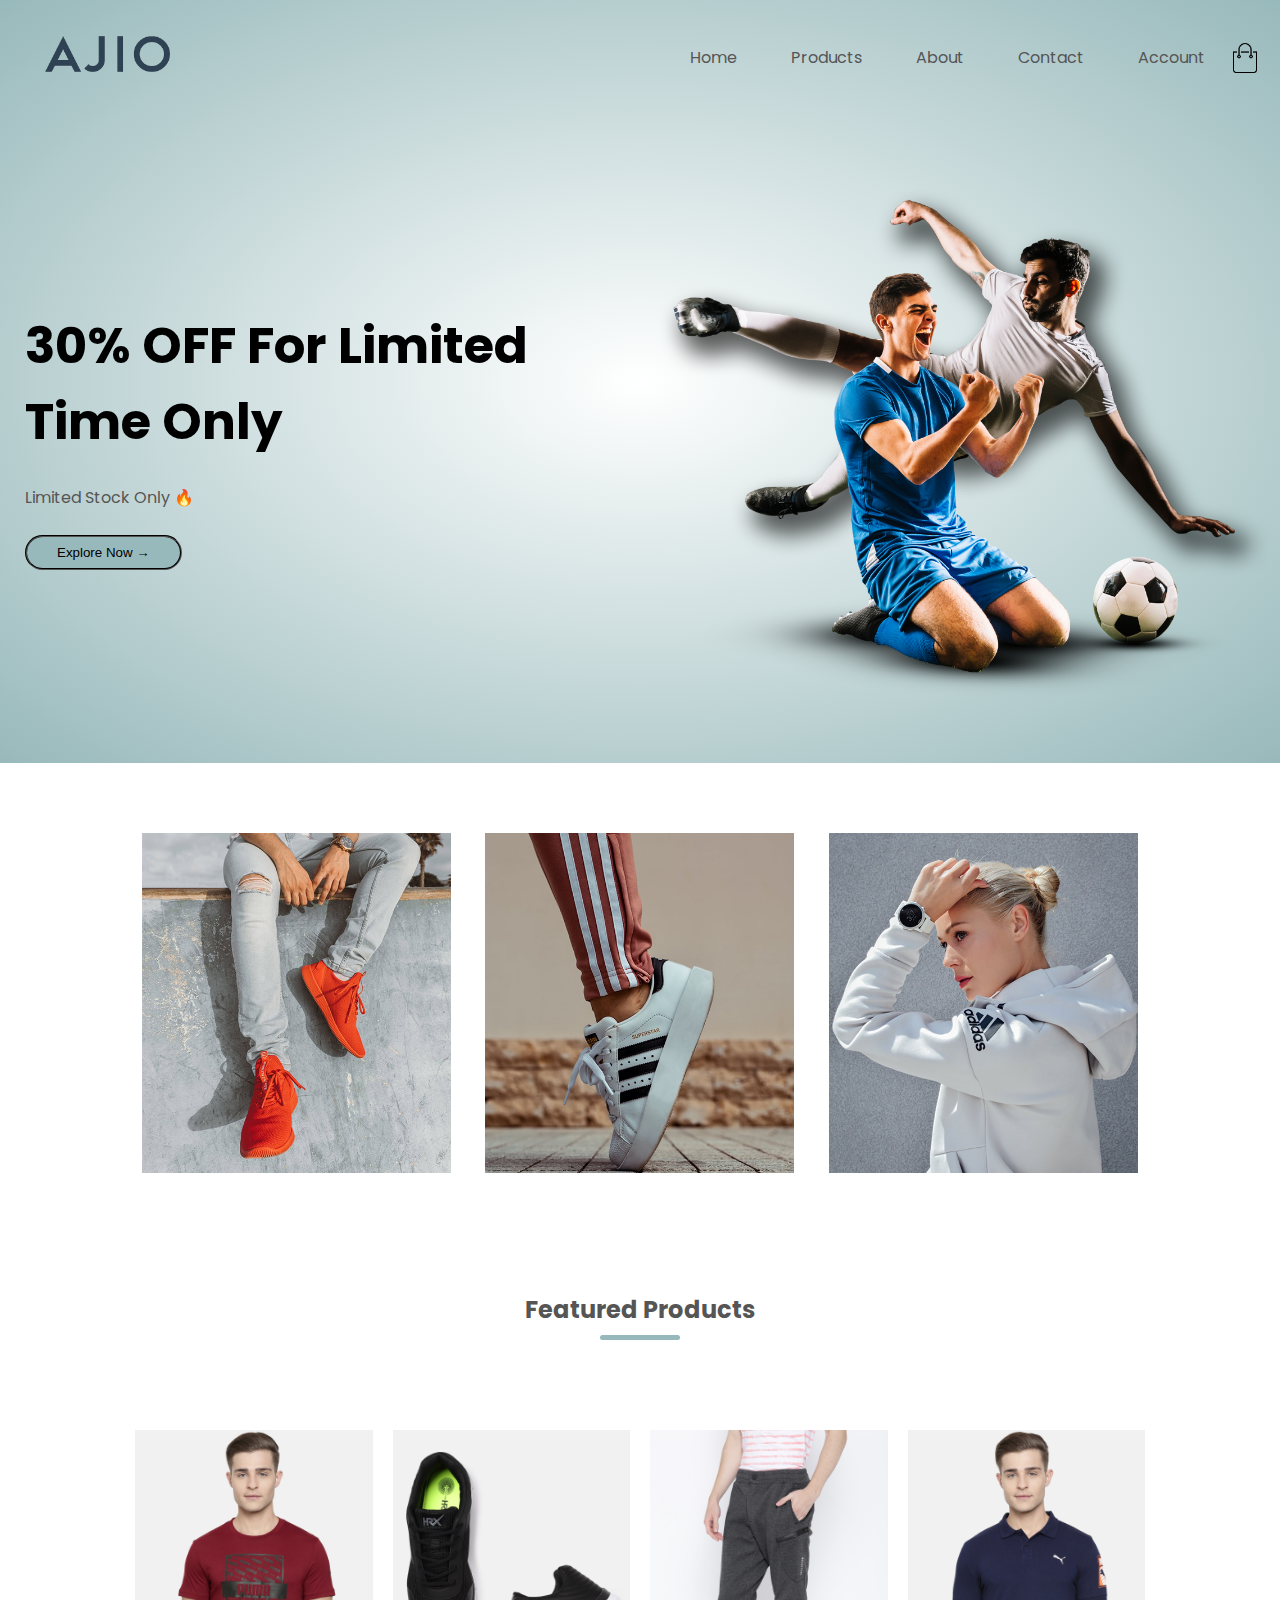
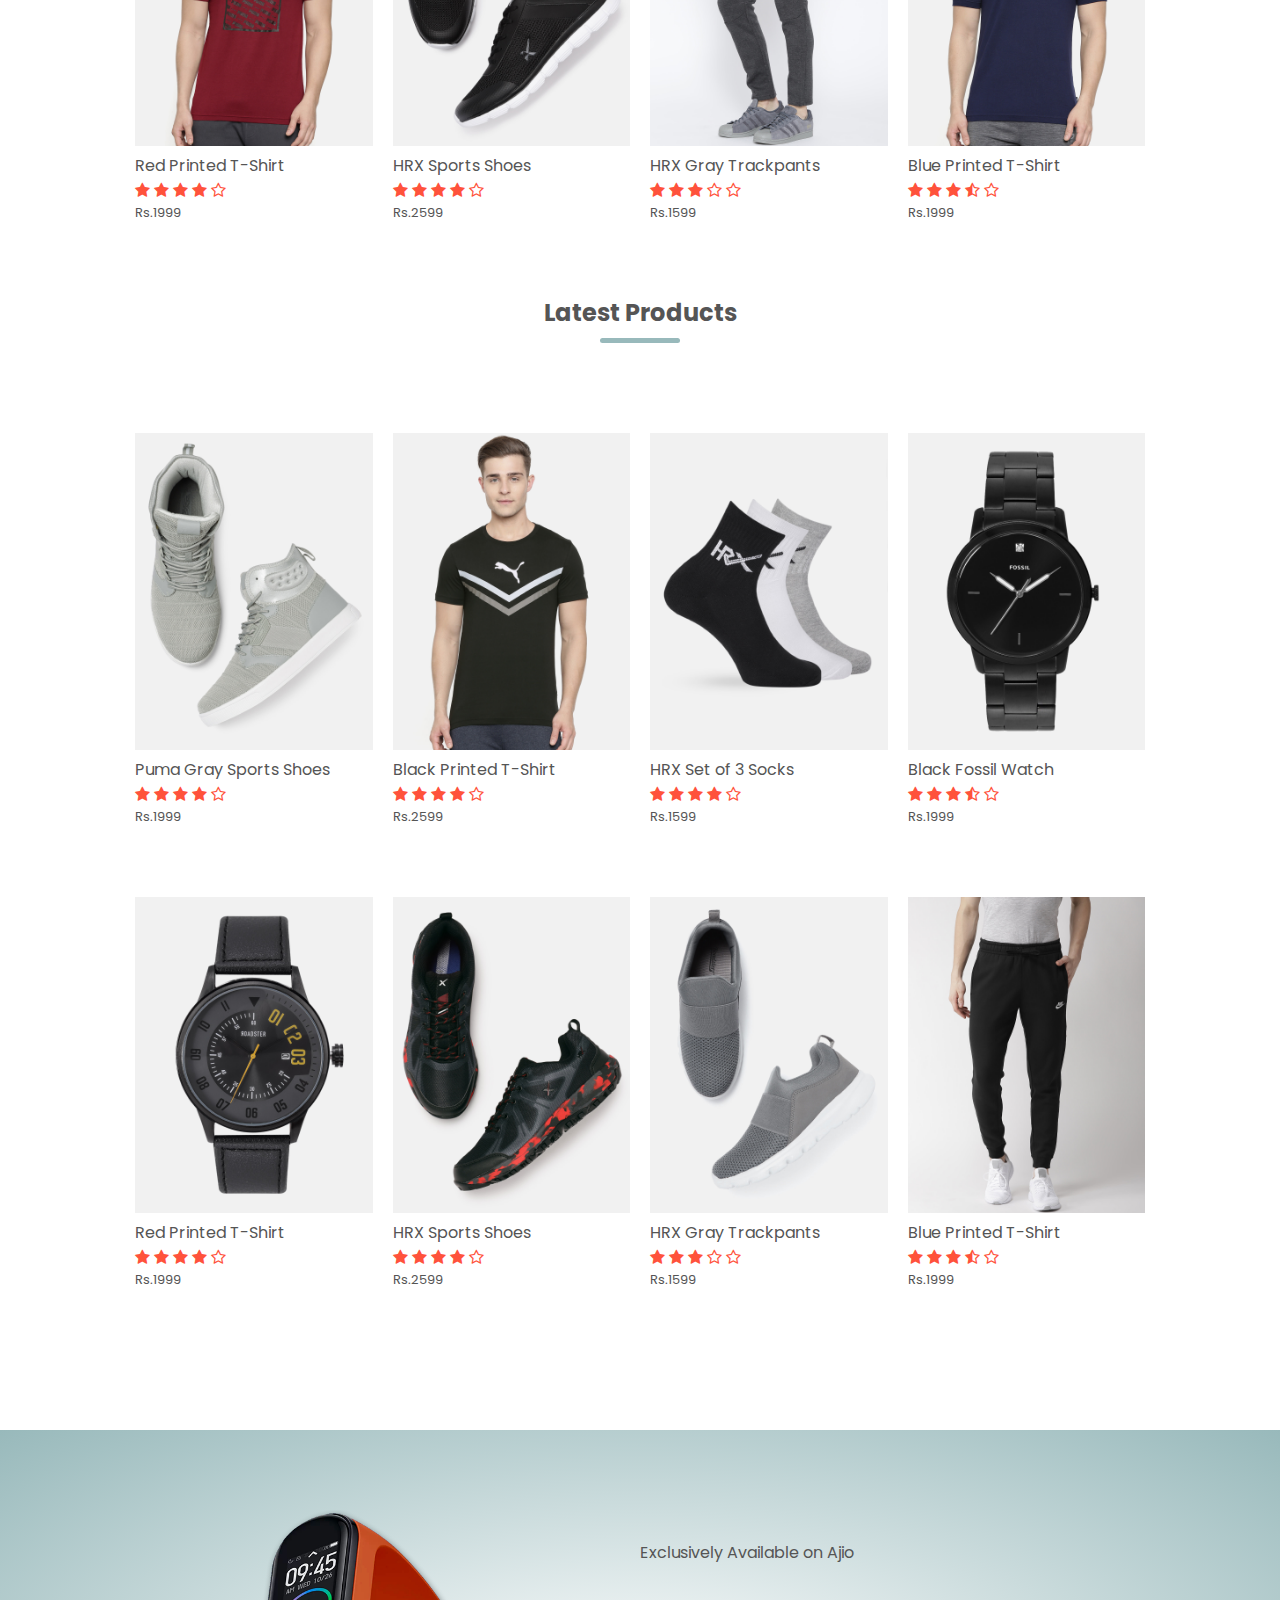
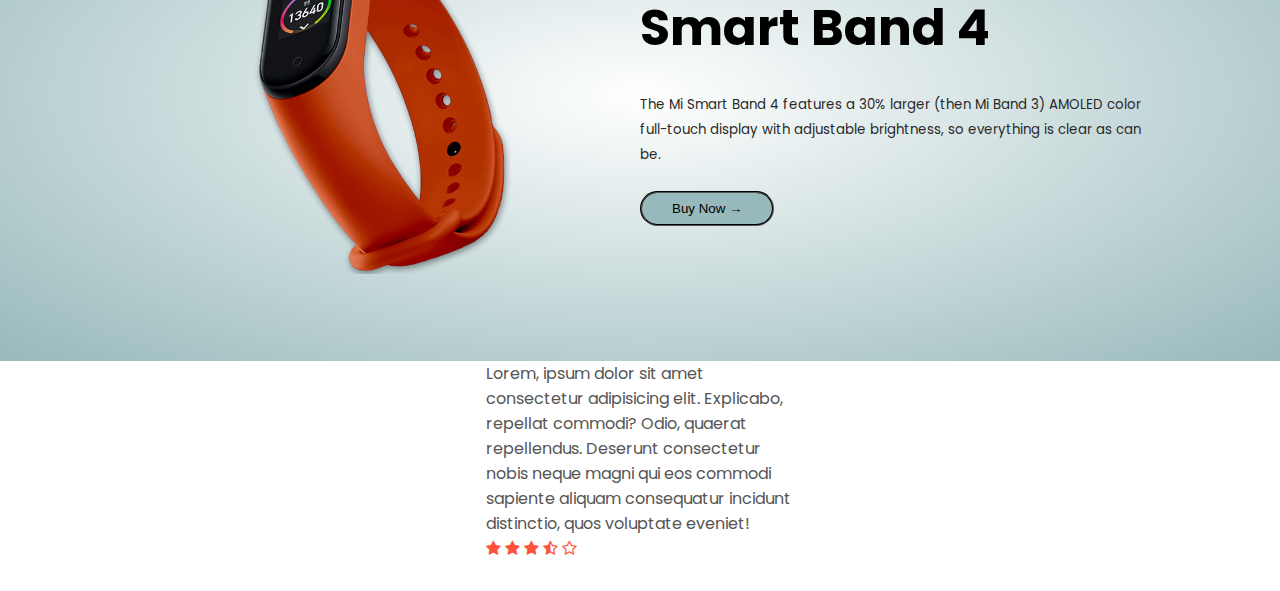
==== index.html @ 2d66c410 "Pusing code for Landing page" ====
<!DOCTYPE html>
<html lang="en">

<head>
    <meta charset="UTF-8">
    <meta http-equiv="X-UA-Compatible" content="IE=edge">
    <meta name="viewport" content="width=device-width, initial-scale=1.0">
    <title>Ajio</title>
    <link rel="stylesheet" href="style/style.css">
    <link rel="preconnect" href="https://fonts.googleapis.com">
    <link rel="preconnect" href="https://fonts.gstatic.com" crossorigin>
    <link href="https://fonts.googleapis.com/css2?family=Poppins:wght@100;200;300;400;600;700&display=swap"
        rel="stylesheet">

    <link
        href="https://maxcdn.bootstrapcdn.com/font-awesome/4.2.0/css/font-awesome.min.css"
        rel="stylesheet"
      />
</head>

<body>
    <header class="header">


        <div class="container">
            <div class="navbar">
                <div class="logo">
                    <img src="images/ajio-logo.png" width="125px">
                </div>

                <nav>
                    <ul>
                        <li><a href="">Home</a></li>
                        <li><a href="">Products</a></li>
                        <li><a href="">About</a></li>
                        <li><a href="">Contact</a></li>
                        <li><a href="">Account</a></li>

                    </ul>

                    <!-- /*after writing this style .navbar in css */ -->
                </nav>
                <!-- adding cart icon -->
                <img src="/images/cart.png" width="30px" height="30px">
            </div>

            <div class="row">
                <div class="col-2">
                    <h1>30% OFF For Limited <br> Time Only</h1>
                    <p>Limited Stock Only &#128293;</p>
                    <button class="btn">Explore Now &#8594</button>
                </div>
                <div class="col-2">
                    <img src="/images/image1.png">
                </div>
            </div>
        </div>
    </header>
        <!-- ----------FEATURED CATAGOIRES------- -->
        <section class="catagoires">
            <div class="small-container">
            <div class="row">
                <div class="col-3">
                    <img src="/images/category-1.jpg" alt="">
                </div>
                <div class="col-3">
                    <img src="/images/category-2.jpg" alt="">
                </div>
                <div class="col-3">
                    <img src="/images/category-3.jpg" alt="">
                </div>
            </div>
        </div>
        </section>

         <!-- ----------FEATURED Products------- -->
    <section class="small-container">
        <h2 class="title">Featured Products</h2>
        <div class="row">
            <div class="col-4">
                <img src="/images/product-1.jpg">
                <h4>Red Printed T-Shirt</h4>
                <div class="rating">
                    <i class="fa fa-star"></i>
                    <i class="fa fa-star"></i>
                    <i class="fa fa-star"></i>
                    <i class="fa fa-star"></i>
                    <i class="fa fa-star-o"></i>
                </div>
                <p>Rs.1999</p>
            </div>
            <div class="col-4">
                <img src="/images/product-2.jpg">
                <h4>HRX Sports Shoes</h4>
                <div class="rating">
                    <i class="fa fa-star"></i>
                    <i class="fa fa-star"></i>
                    <i class="fa fa-star"></i>
                    <i class="fa fa-star"></i>
                    <i class="fa fa-star-o"></i>
                </div>
                <p>Rs.2599</p>
            </div>
            <div class="col-4">
                <img src="/images/product-3.jpg">
                <h4>HRX Gray Trackpants</h4>
                <div class="rating">
                    <i class="fa fa-star"></i>
                    <i class="fa fa-star"></i>
                    <i class="fa fa-star"></i>
                    <i class="fa fa-star-o"></i>
                    <i class="fa fa-star-o"></i>
                </div>
                <p>Rs.1599</p>
            </div>
            <div class="col-4">
                <img src="/images/product-4.jpg">
                <h4>Blue Printed T-Shirt</h4>
                <div class="rating">
                    <i class="fa fa-star"></i>
                    <i class="fa fa-star"></i>
                    <i class="fa fa-star"></i>
                    <i class="fa fa-star-half-o"></i>
                    <i class="fa fa-star-o"></i>
                </div>
                <p>Rs.1999</p>
            </div>
        </div>

        <h2 class="title">Latest Products</h2> 
        <div class="row">
            <div class="col-4">
                <img src="/images/product-5.jpg">
                <h4>Puma Gray Sports Shoes</h4>
                <div class="rating">
                    <i class="fa fa-star"></i>
                    <i class="fa fa-star"></i>
                    <i class="fa fa-star"></i>
                    <i class="fa fa-star"></i>
                    <i class="fa fa-star-o"></i>
                </div>
                <p>Rs.1999</p>
            </div>
            <div class="col-4">
                <img src="/images/product-6.jpg">
                <h4>Black Printed T-Shirt</h4>
                <div class="rating">
                    <i class="fa fa-star"></i>
                    <i class="fa fa-star"></i>
                    <i class="fa fa-star"></i>
                    <i class="fa fa-star"></i>
                    <i class="fa fa-star-o"></i>
                </div>
                <p>Rs.2599</p>
            </div>
            <div class="col-4">
                <img src="/images/product-7.jpg">
                <h4>HRX Set of 3 Socks</h4>
                <div class="rating">
                    <i class="fa fa-star"></i>
                    <i class="fa fa-star"></i>
                    <i class="fa fa-star"></i>
                    <i class="fa fa-star"></i>
                    <i class="fa fa-star-o"></i>
                </div>
                <p>Rs.1599</p>
            </div>
            <div class="col-4">
                <img src="/images/product-8.jpg">
                <h4>Black Fossil Watch</h4>
                <div class="rating">
                    <i class="fa fa-star"></i>
                    <i class="fa fa-star"></i>
                    <i class="fa fa-star"></i>
                    <i class="fa fa-star-half-o"></i>
                    <i class="fa fa-star-o"></i>
                </div>
                <p>Rs.1999</p>
            </div>
        </div>

        <div class="row">
            <div class="col-4">
                <img src="/images/product-9.jpg">
                <h4>Red Printed T-Shirt</h4>
                <div class="rating">
                    <i class="fa fa-star"></i>
                    <i class="fa fa-star"></i>
                    <i class="fa fa-star"></i>
                    <i class="fa fa-star"></i>
                    <i class="fa fa-star-o"></i>
                </div>
                <p>Rs.1999</p>
            </div>
            <div class="col-4">
                <img src="/images/product-10.jpg">
                <h4>HRX Sports Shoes</h4>
                <div class="rating">
                    <i class="fa fa-star"></i>
                    <i class="fa fa-star"></i>
                    <i class="fa fa-star"></i>
                    <i class="fa fa-star"></i>
                    <i class="fa fa-star-o"></i>
                </div>
                <p>Rs.2599</p>
            </div>
            <div class="col-4">
                <img src="/images/product-11.jpg">
                <h4>HRX Gray Trackpants</h4>
                <div class="rating">
                    <i class="fa fa-star"></i>
                    <i class="fa fa-star"></i>
                    <i class="fa fa-star"></i>
                    <i class="fa fa-star-o"></i>
                    <i class="fa fa-star-o"></i>
                </div>
                <p>Rs.1599</p>
            </div>
            <div class="col-4">
                <img src="/images/product-12.jpg">
                <h4>Blue Printed T-Shirt</h4>
                <div class="rating">
                    <i class="fa fa-star"></i>
                    <i class="fa fa-star"></i>
                    <i class="fa fa-star"></i>
                    <i class="fa fa-star-half-o"></i>
                    <i class="fa fa-star-o"></i>
                </div>
                <p>Rs.1999</p>
            </div>
        </div>
    </section>

    <!-- ----------OFFER------ -->
    <section class="offer">
        <div class="small-container">
            <div class="row">
                <div class="col-2">
                    <img src="/images/exclusive.png" class="offer-img">
                </div>
                <div class="col-2">
                    <p>Exclusively Available on Ajio</p>
                    <h1 class="nowrap">Smart Band 4</h1>
                    <small>The Mi Smart Band 4 features a 30% larger (then Mi Band 3) AMOLED color full-touch display with adjustable brightness, so everything is clear as can be.</small> <br>
                    <button class="btn">Buy Now &#8594 </button>
                </div>
            </div>
        </div>
    </section>


    <!-- ------Testimonial------ -->
    <section class="testimonial">
        <div class="small-container">
            <div class="row">
                <div class="col-3">
                    <p>Lorem, ipsum dolor sit amet consectetur adipisicing elit. Explicabo, repellat commodi? Odio, quaerat repellendus. Deserunt consectetur nobis neque magni qui eos commodi sapiente aliquam consequatur incidunt distinctio, quos voluptate eveniet!</p>
                    <div class="rating">
                        <i class="fa fa-star"></i>
                        <i class="fa fa-star"></i>
                        <i class="fa fa-star"></i>
                        <i class="fa fa-star-half-o"></i>
                        <i class="fa fa-star-o"></i>
                    </div>
                </div>
            </div>
        </div>
    </section>
    
</body>

</html>
---- style/style.css ----
* {
   margin: 0; 
   padding: 0;
   box-sizing: border-box;
}
body {
    font-family: 'Poppins', sans-serif;
}
:root {
    --FONT-SIZE : 50px;
    --MARGIN : 25px;
    --AJIO-BG-COLOR : #98b9bb;
}

.navbar {
    display: flex;
    align-items: center;
    padding: 20px;
}
.nowrap {
    white-space: nowrap;
}

nav {
    flex: 1;
    text-align: right;
}

nav ul {
    display: inline-block;
    list-style: none;
}

nav ul li { /* to make nav-list horizontal */
    display: inline-block;
    margin: var(--MARGIN);
}

a {
   text-decoration: none; 
   color: #555;
}

p {
    color: #555;
}


.container {   
    max-width: 1300px;
    margin: auto;
    padding-left: 25px;
}
/* adds equal space to logo and nav bar from left and right side of the page */


.row {
    display: flex;
    align-items: center;
    flex-wrap: wrap;
    justify-content: space-around;
}

.col-2 {
    flex-basis: 50%;
    min-width: 300px;
}

.col-2 img {
    max-width: 100%;
    padding: 50px 0;
}

.col-2 h1 {
    font-size: var(--FONT-SIZE);
    margin: var(--MARGIN) 0;
}

.btn {
    display: inline-block;
    background: var(--AJIO-BG-COLOR);
    color: black;
    padding: 8px 30px;
    margin: var(--MARGIN) 0;
    border-radius: 30px;
    border-style: groove;
    transition: 1s;
}

.btn:hover {
    background: black;
    color: white;
}

.header {
    background: radial-gradient(white, var(--AJIO-BG-COLOR)) ;
}

/* .header .row {
    margin-top: 70px;
} */


/* ------CATAGORIES------ */


.catagoires{
    margin: 70px 0;
}

.col-3 {
    flex-basis: 30%;
    min-width: 250px;
    margin-bottom: 30px;

}

.col-3 img {
    width: 100%;
}

.small-container {
    max-width: 1080px;
    margin: auto;
    padding: 0 25px;
}

.col-4 {
    flex-basis: 25%;
    padding: 10px;
    min-width: 200px;
    margin-bottom: 50px;
    transition: transform 0.5s;

}
.col-4 img {
    width: 100%;
}

.title {
    text-align: center;
    margin: 0 auto 80px;
    position: relative;
    line-height: 60px;
    color: #555;

}
.title::after {
    content: '';
    background:var(--AJIO-BG-COLOR);
    width: 80px;
    height: 5px;
    border-radius: 5px;
    position: absolute;

    /* to keep it center from x-axis */
    bottom: 0;
    left: 50%;
    transform: translateX(-50%);
}

h4 {
    color: #555;
    font-weight: normal;
}

.col-4 p {
    font-size: small;
}

.rating .fa {
    color: #ff523b;

}

.col-4:hover {
    transform: translateY(-5px);
}


/* ---------offer-- */

.offer {
    background: radial-gradient(white, var(--AJIO-BG-COLOR)) ;
    margin-top: 80px;
    padding: 30px 0;

}

.col-2 .offer-img {
    padding: 50px;
}
small {
    color: rgb(40, 40, 40);
}


/* continue from 50:00 -- testimonial */
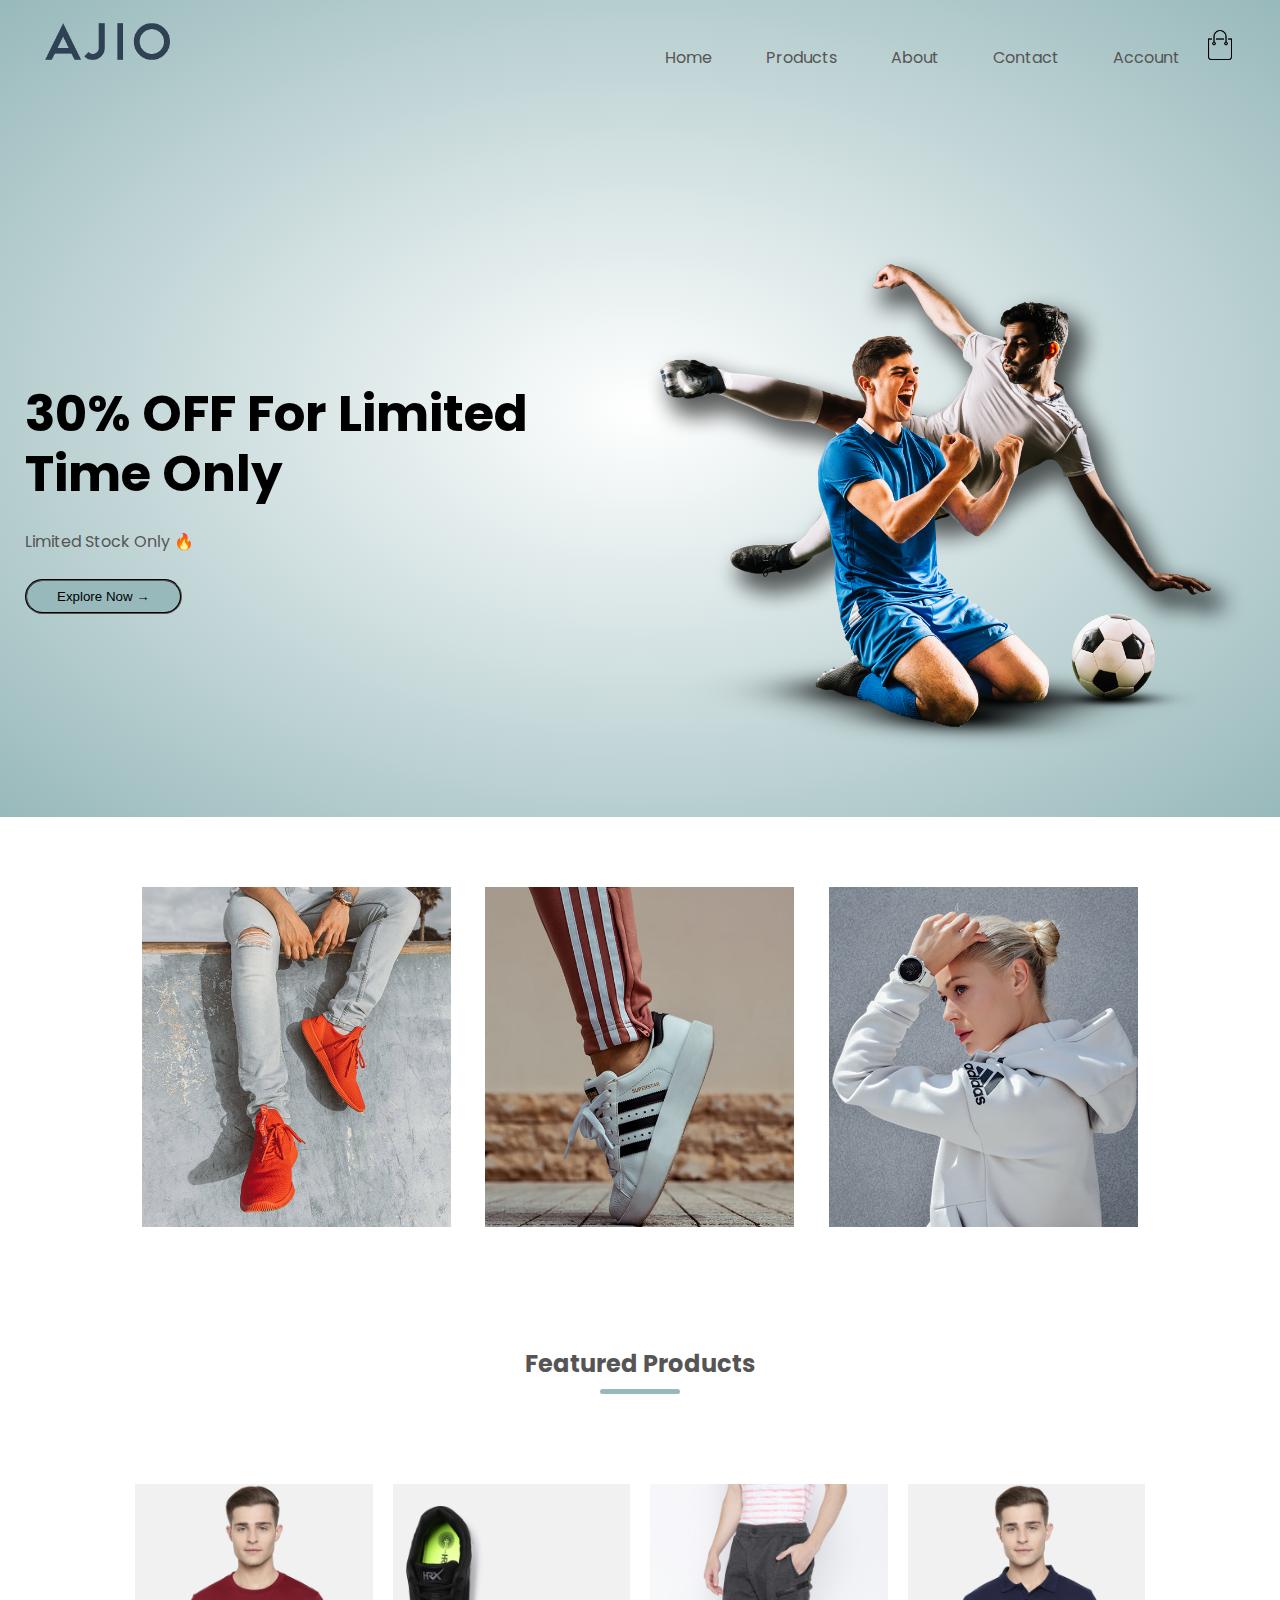
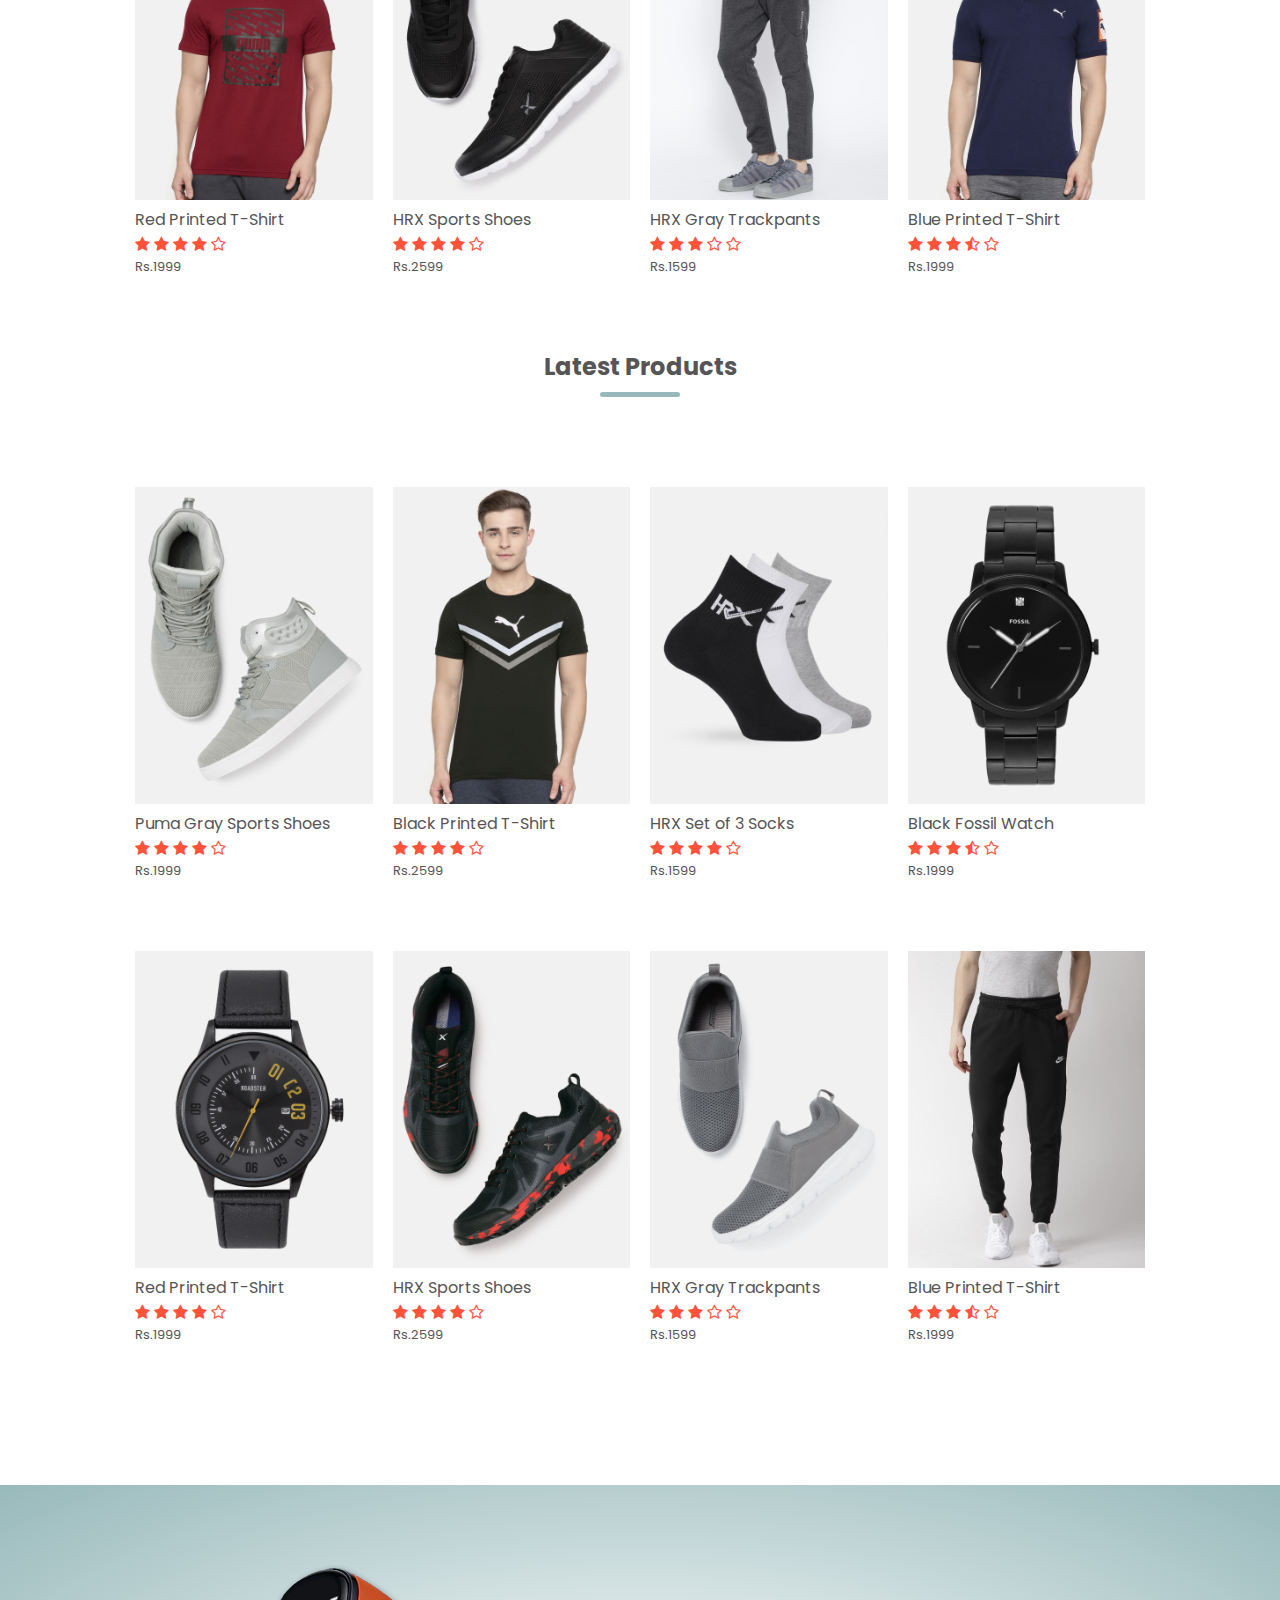
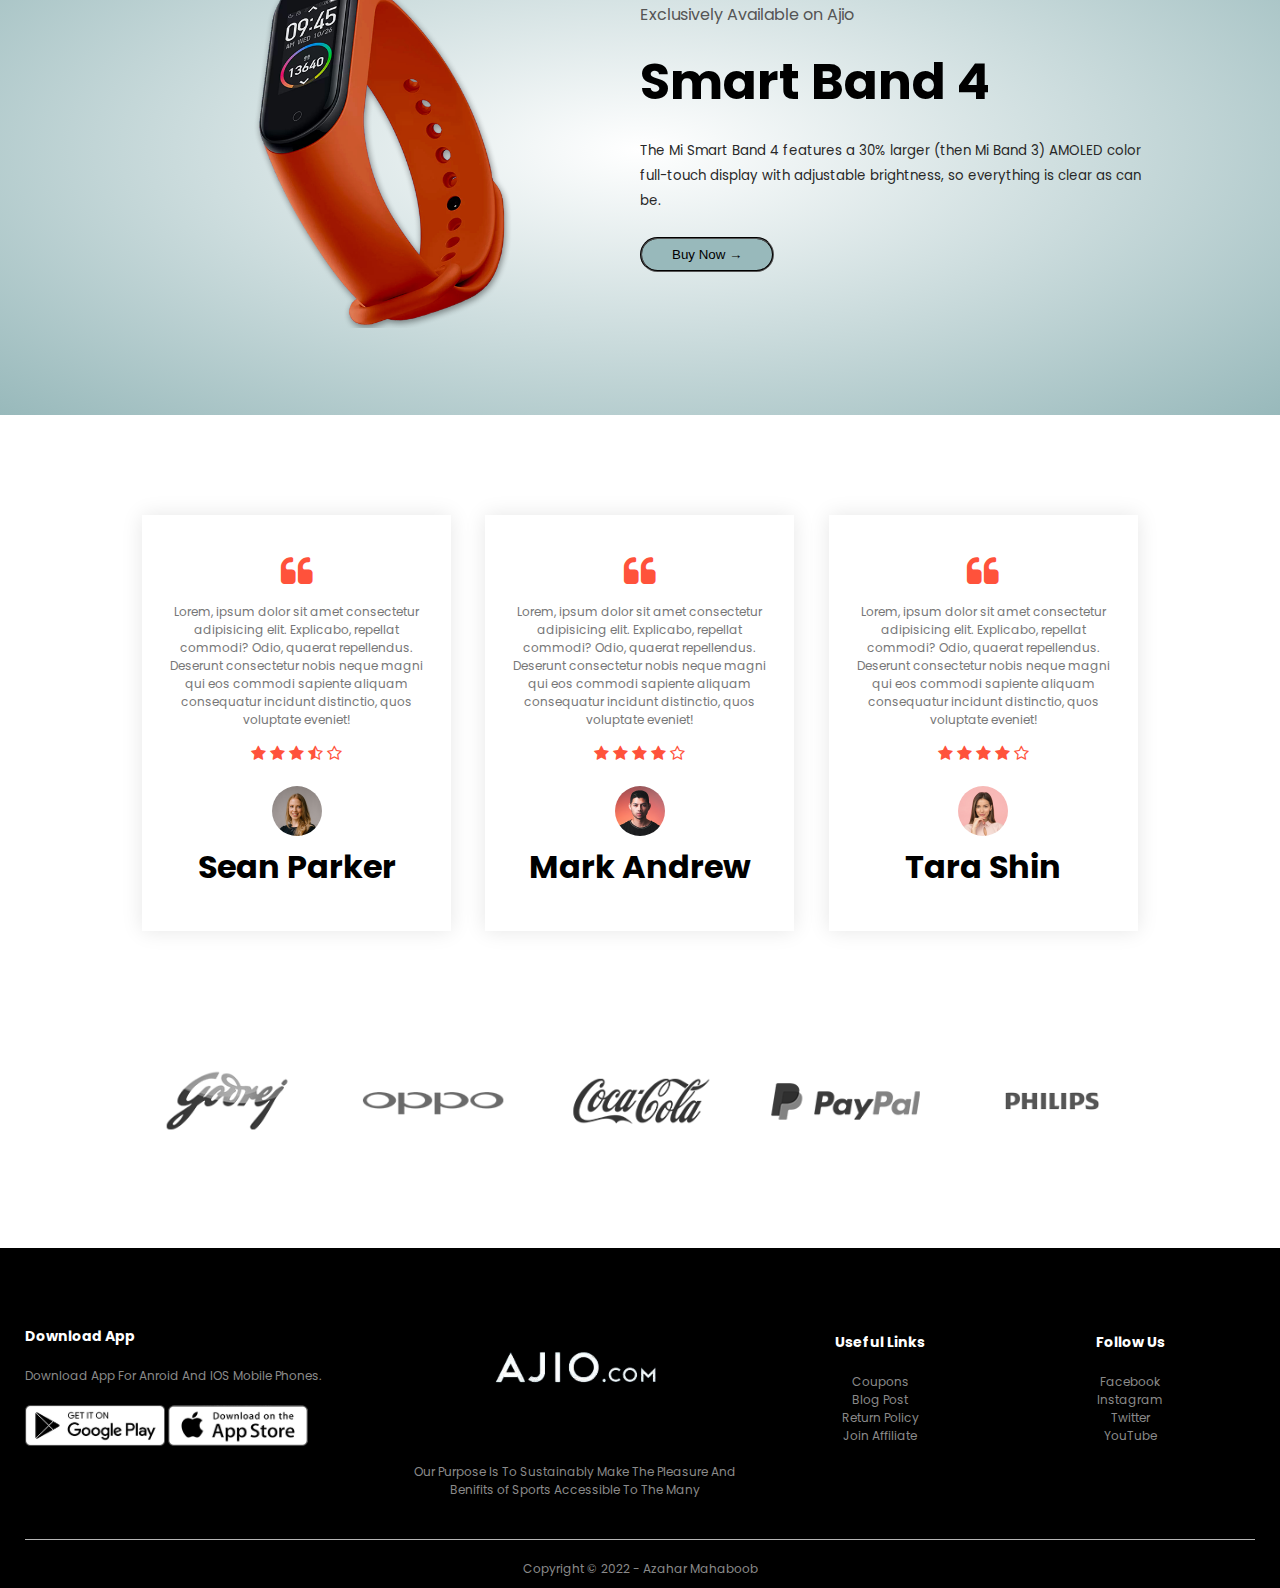
==== commit 215b2783: "finished landing page" ====
--- a/index.html
+++ b/index.html
@@ -29,7 +29,7 @@
                 </div>
 
                 <nav>
-                    <ul>
+                    <ul id="MenuItems">
                         <li><a href="">Home</a></li>
                         <li><a href="">Products</a></li>
                         <li><a href="">About</a></li>
@@ -42,6 +42,7 @@
                 </nav>
                 <!-- adding cart icon -->
                 <img src="/images/cart.png" width="30px" height="30px">
+                <img src="/images/menu.png" class="menu-icon" onclick="menutoggle()">
             </div>
 
             <div class="row">
@@ -254,6 +255,7 @@
         <div class="small-container">
             <div class="row">
                 <div class="col-3">
+                    <i class="fa fa-quote-left"></i>
                     <p>Lorem, ipsum dolor sit amet consectetur adipisicing elit. Explicabo, repellat commodi? Odio, quaerat repellendus. Deserunt consectetur nobis neque magni qui eos commodi sapiente aliquam consequatur incidunt distinctio, quos voluptate eveniet!</p>
                     <div class="rating">
                         <i class="fa fa-star"></i>
@@ -262,11 +264,120 @@
                         <i class="fa fa-star-half-o"></i>
                         <i class="fa fa-star-o"></i>
                     </div>
+                    <img src="images/user-1.png">
+                    <h1>Sean Parker</h1>
+                </div>
+                <div class="col-3">
+                    <i class="fa fa-quote-left"></i>
+                    <p>Lorem, ipsum dolor sit amet consectetur adipisicing elit. Explicabo, repellat commodi? Odio, quaerat repellendus. Deserunt consectetur nobis neque magni qui eos commodi sapiente aliquam consequatur incidunt distinctio, quos voluptate eveniet!</p>
+                    <div class="rating">
+                        <i class="fa fa-star"></i>
+                        <i class="fa fa-star"></i>
+                        <i class="fa fa-star"></i>
+                        <i class="fa fa-star"></i>
+                        <i class="fa fa-star-o"></i>
+                    </div>
+                    <img src="images/user-2.png">
+                    <h1>Mark Andrew</h1>
+                </div>
+                <div class="col-3">
+                    <i class="fa fa-quote-left"></i>
+                    <p>Lorem, ipsum dolor sit amet consectetur adipisicing elit. Explicabo, repellat commodi? Odio, quaerat repellendus. Deserunt consectetur nobis neque magni qui eos commodi sapiente aliquam consequatur incidunt distinctio, quos voluptate eveniet!</p>
+                    <div class="rating">
+                        <i class="fa fa-star"></i>
+                        <i class="fa fa-star"></i>
+                        <i class="fa fa-star"></i>
+                        <i class="fa fa-star"></i>
+                        <i class="fa fa-star-o"></i>
+                    </div>
+                    <img src="images/user-3.png">
+                    <h1>Tara Shin</h1>
                 </div>
             </div>
         </div>
     </section>
     
+    <!-- --------Brands---------- -->
+    <section class="brands">
+        <div class="small-container">
+            <div class="row">
+                <div class="col-5">
+                    <img src="images/logo-godrej.png">
+                </div>
+                <div class="col-5">
+                    <img src="images/logo-oppo.png">
+                </div>
+                <div class="col-5">
+                    <img src="images/logo-coca-cola.png">
+                </div>
+                <div class="col-5">
+                    <img src="images/logo-paypal.png">
+                </div>
+                <div class="col-5">
+                    <img src="images/logo-philips.png">
+                </div>
+            </div>
+        </div>
+    </section>
+
+    <!-- -----FOOTER------- -->
+
+    <footer>
+        <div class="container">
+            <div class="row">
+                <div class="footer-col-1">
+                    <h3>Download App</h3>
+                    <p>Download App For Anroid And IOS Mobile Phones.</p>
+                    <div class="app-logo">
+                        <img src="images/play-store.png">
+                        <img src="images/app-store.png">
+                    </div>
+                </div>
+                <div class="footer-col-2">
+                    <img src="images/ajjio-white.png" alt="">
+                    <p>Our Purpose Is To Sustainably Make The Pleasure And Benifits of Sports Accessible To The Many</p>
+                </div>
+                <div class="footer-col-3">
+                    <h3>Useful Links</h3>
+                    <ul>
+                        <li>Coupons</li>
+                        <li>Blog Post</li>
+                        <li>Return Policy</li>
+                        <li>Join Affiliate</li>
+                    </ul>
+                </div>
+                <div class="footer-col-4">
+                    <h3>Follow Us</h3>
+                    <ul>
+                        <li>Facebook</li>
+                        <li>Instagram</li>
+                        <li>Twitter</li>
+                        <li>YouTube</li>
+                    </ul>
+                </div>
+            </div>
+            <hr>
+            <p class="copyright">Copyright &copy; 2022 - Azahar Mahaboob</p>
+        </div>
+    </footer>
+
+    <!-- --------IS for Toggle Menu----- -->
+    <script>
+        var MenuItems = document.getElementById("MenuItems");
+        
+        MenuItems.style.maxHeight = "0px";
+
+        function menutoggle() {
+            if( MenuItems.style.maxHeight == "0px")
+            {
+                MenuItems.style.maxHeight = "200px";
+            }
+            else {
+                MenuItems.style.maxHeight = "0px";
+            }
+        }
+    </script>
+
 </body>
 
 </html>--- a/style/style.css
+++ b/style/style.css
@@ -50,6 +50,7 @@
     max-width: 1300px;
     margin: auto;
     padding-left: 25px;
+    padding-right: 25px;
 }
 /* adds equal space to logo and nav bar from left and right side of the page */
 
@@ -73,6 +74,7 @@
 
 .col-2 h1 {
     font-size: var(--FONT-SIZE);
+    line-height: 60px;
     margin: var(--MARGIN) 0;
 }
 
@@ -94,11 +96,12 @@
 
 .header {
     background: radial-gradient(white, var(--AJIO-BG-COLOR)) ;
-}
-
-/* .header .row {
-    margin-top: 70px;
-} */
+    /* height: 100vh; */
+}
+ 
+.header .row {
+    margin-top: 90px;   /* for full screen */
+} 
 
 
 /* ------CATAGORIES------ */
@@ -195,4 +198,186 @@
 }
 
 
-/* continue from 50:00 -- testimonial */+/* continue from 50:00 -- testimonial */
+
+/* <!-- ------Testimonial------ --> */
+
+.testimonial {
+    padding-top: 100px;
+}
+
+.testimonial .col-3 {
+    text-align: center;
+    padding: 40px 20px;
+    box-shadow: 0 0 20px 0px rgba(0,0,0,0.1);
+    cursor: pointer;
+    transition: transform 0.5s;
+
+}
+
+.testimonial .col-3 img {
+    width: 50px;
+    margin-top: 20px;
+    border-radius: 50%;
+
+}
+
+.testimonial .col-3:hover {
+    transform: translateY(-10px);
+}
+
+.fa.fa-quote-left {
+    font-size: 34px;
+    color: #ff523b;
+}
+
+.col-3 p {
+    font-size: 12px;
+    margin: 12px 0;
+    color: #777;
+}
+
+.testimonial .col-3 h3 {
+    font-weight: 600;
+    color: #555;
+    font-size: 16px;
+
+}
+
+
+/* -------Brands------  */
+
+.brands {
+    margin: 100px auto;
+
+}
+
+.col-5 {
+    width: 160px;
+}
+
+.col-5 img {
+    width: 100%;
+    cursor: pointer;
+    filter: grayscale(100%);
+}
+
+.col-5 img:hover {
+    filter: grayscale(0%);
+}
+
+/* ------FOOTER-------  */
+footer {
+    background: #000;
+    color: #8a8a8a;
+    font-size: 12px;
+    padding: 30px 0 10px;
+
+}
+
+footer p {
+    color: #8a8a8a;
+}
+
+footer h3{
+    color: #fff;
+    margin-bottom: 20px;  
+}
+
+.footer-col-1, .footer-col-2, .footer-col-3, .footer-col-4 {
+    min-width: 250px;
+    margin-bottom: 20px;
+}
+
+.footer-col-1 {
+    flex-basis: 30%;
+}
+
+.footer-col-2 {
+    flex: 1;
+    text-align: center;
+}
+
+.footer-col-2 img {
+    width: 180px;
+    margin-bottom: 0px;
+
+}
+
+.footer-col-3, .footer-col-4{
+    flex-basis: 12%;
+    text-align: center;
+}
+
+ul{
+    list-style: none;
+}
+
+.app-logo {
+    margin-top: 20px; 
+}
+
+.app-logo img {
+    width: 140px;
+}
+
+footer hr {
+    border: none;
+    background: #b5b5b5;
+    height: 1px;
+    margin: 20px 0;
+}
+
+.copyright {
+    text-align: center;
+}
+
+/* ---  */
+.menu-icon {
+    width: 28px;
+    cursor: pointer;
+    margin-left: var(--MARGIN);
+    display: none;
+}
+
+/* --------MEDIA Query for menu --  */
+
+@media only screen and (max-width: 800px) {
+    nav ul {  /* menu will appear when the device screen is less than 800px */
+        position: absolute;
+        top: 70px;
+        left: 0;
+        background: #333;
+        width: 100%;
+        overflow: hidden;  /* ul will be hidden when we click it */
+        transition: max-height 0.5s;
+    }
+
+    nav ul li {
+        display: block;
+        margin-right: 50px;
+        margin-top: 10px;
+        margin-bottom: 10px;
+    }
+
+    nav ul li  a {
+        color: white;
+
+    }
+
+    .menu-icon {
+        display: block;
+    }
+}
+
+/* --------MEDIA Query for lss than 600screen size --- */
+
+@media only screen and (max-width: 600px) {
+    .row {
+        text-align: center;
+    }
+
+    .col-2, .col-3, .col-4{
+        flex-basis: 100%;
+    }
+}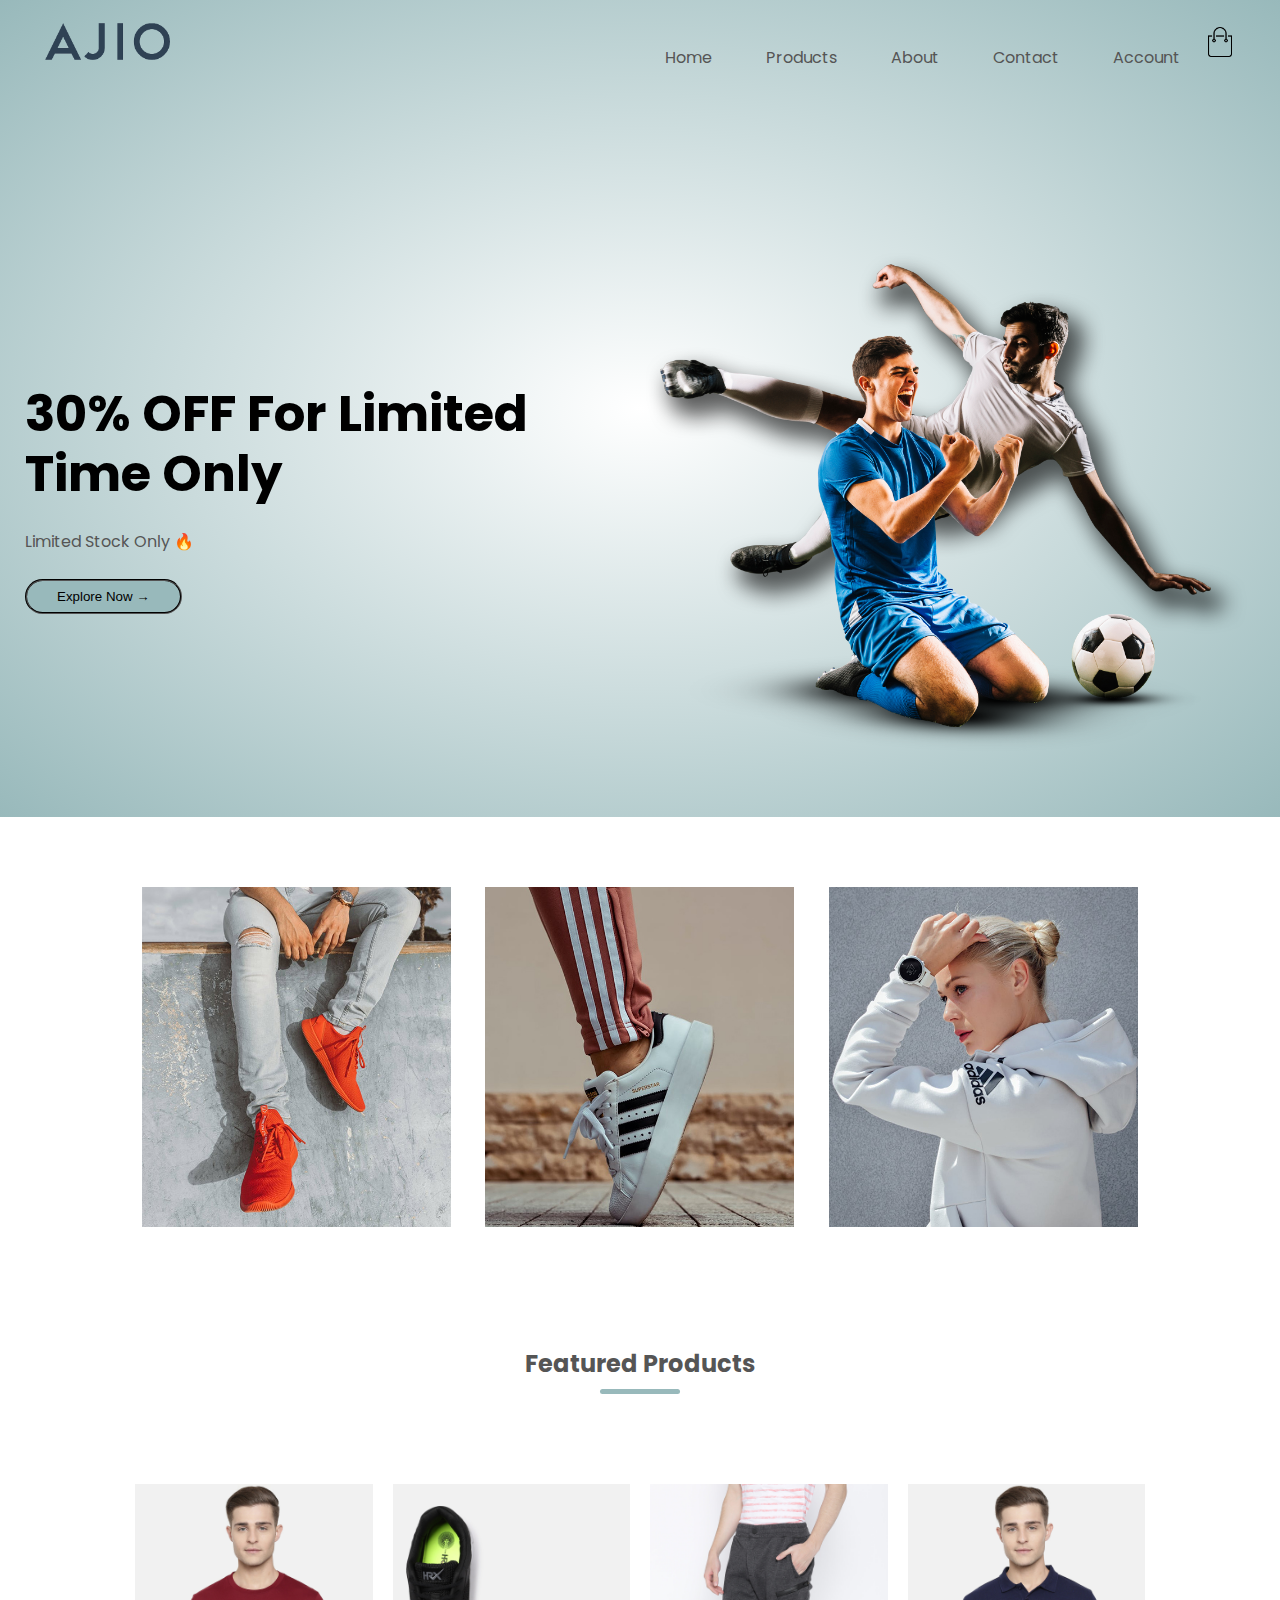
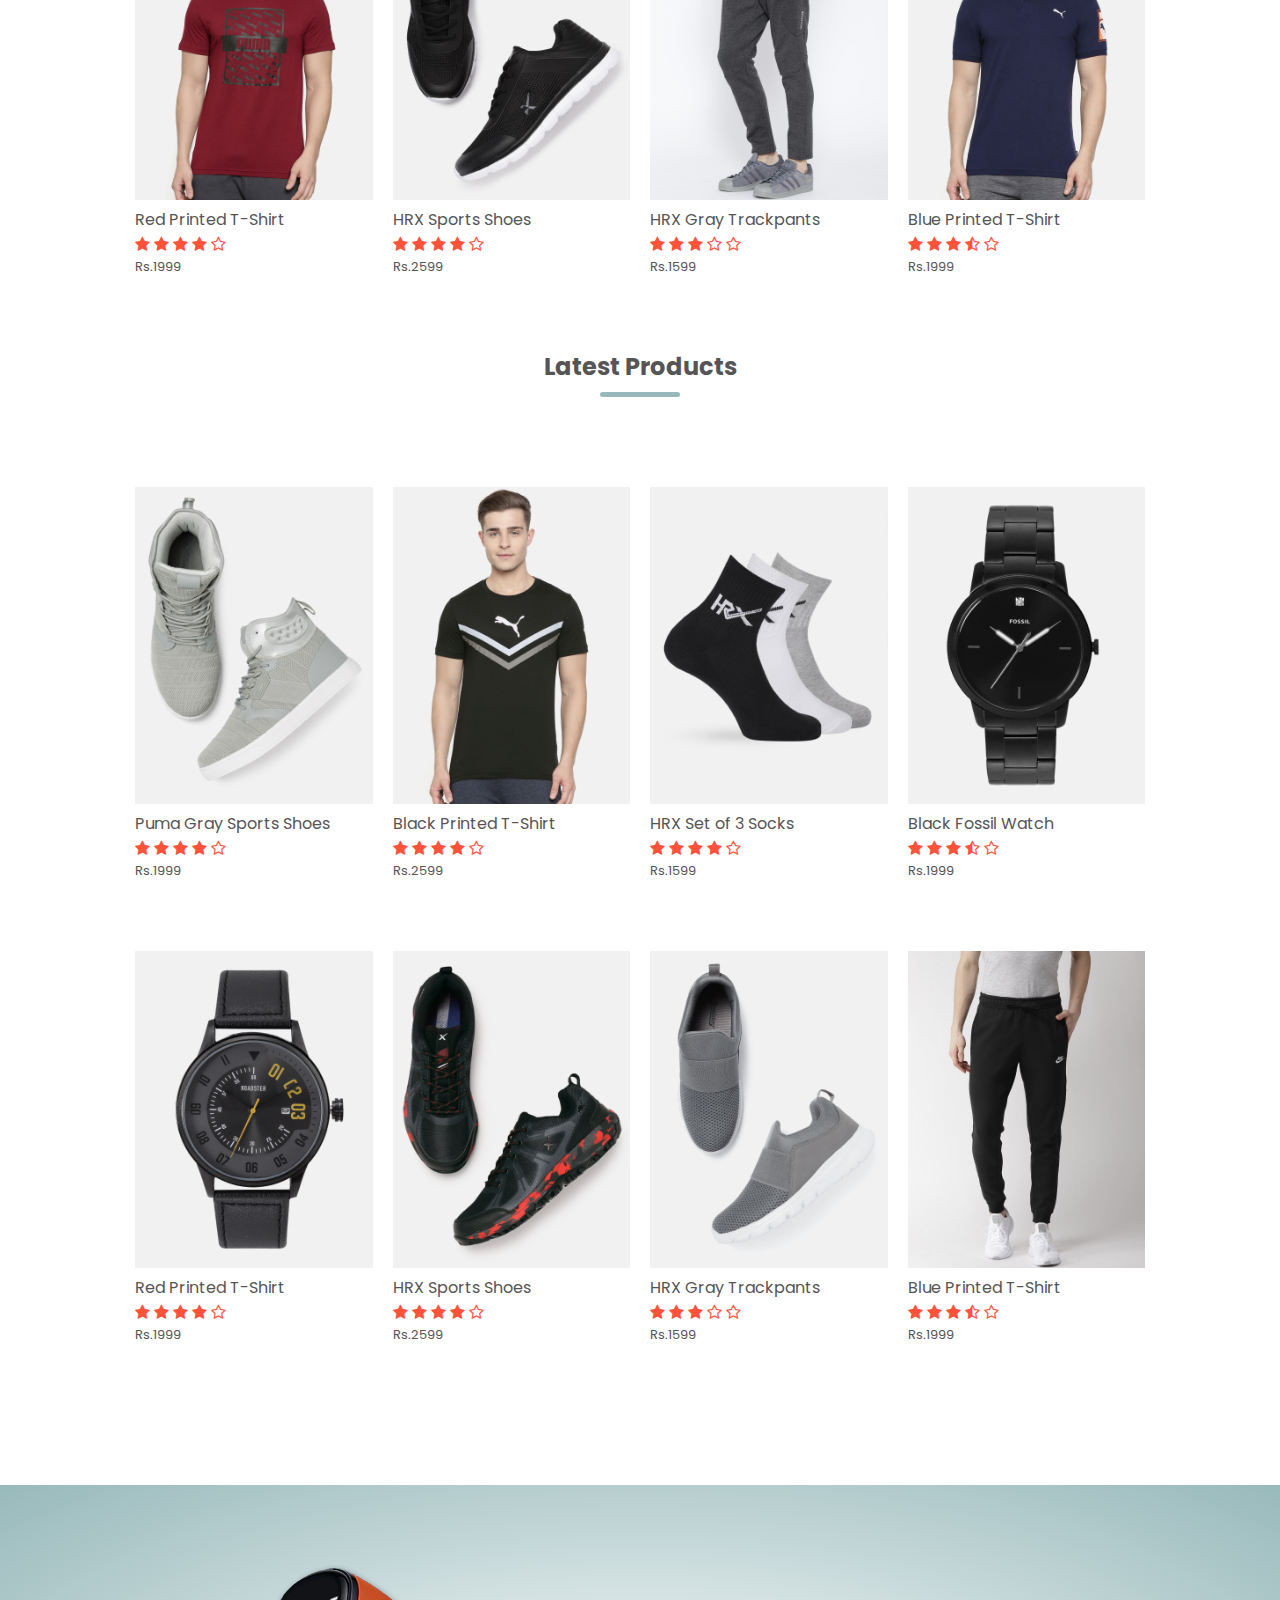
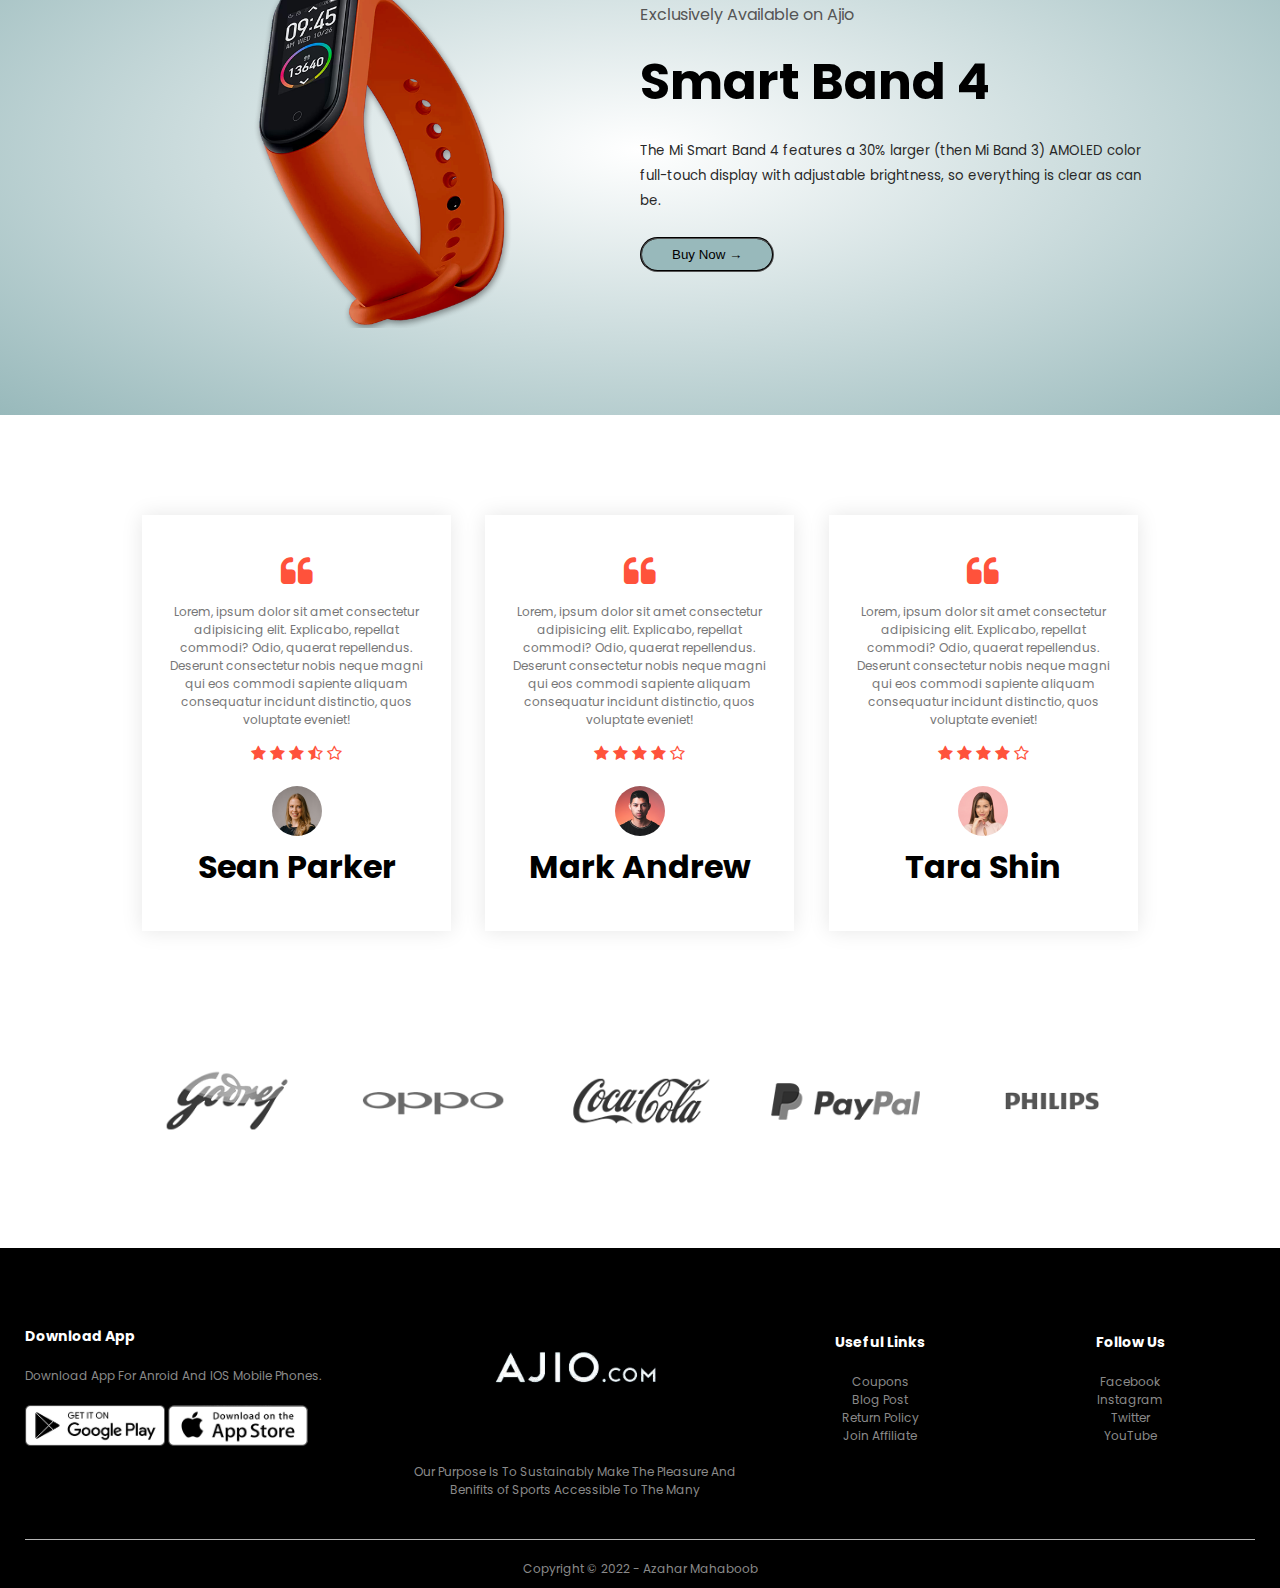
==== commit d98224e2: "finshed but not perfect" ====
--- a/index.html
+++ b/index.html
@@ -25,23 +25,23 @@
         <div class="container">
             <div class="navbar">
                 <div class="logo">
-                    <img src="images/ajio-logo.png" width="125px">
+                    <a href="index.html"><img src="images/ajio-logo.png" width="125px"></a>
                 </div>
 
                 <nav>
                     <ul id="MenuItems">
-                        <li><a href="">Home</a></li>
-                        <li><a href="">Products</a></li>
+                        <li><a href="index.html">Home</a></li>
+                        <li><a href="products.html">Products</a></li>
                         <li><a href="">About</a></li>
                         <li><a href="">Contact</a></li>
-                        <li><a href="">Account</a></li>
+                        <li><a href="account.html">Account</a></li>
 
                     </ul>
 
                     <!-- /*after writing this style .navbar in css */ -->
                 </nav>
                 <!-- adding cart icon -->
-                <img src="/images/cart.png" width="30px" height="30px">
+                <a href="cart.html"><img src="/images/cart.png" width="30px" height="30px"></a>
                 <img src="/images/menu.png" class="menu-icon" onclick="menutoggle()">
             </div>
 
@@ -79,8 +79,8 @@
         <h2 class="title">Featured Products</h2>
         <div class="row">
             <div class="col-4">
-                <img src="/images/product-1.jpg">
-                <h4>Red Printed T-Shirt</h4>
+                <a href="product-details.html"> <img src="/images/product-1.jpg"></a>
+                <a href="product-details.html"><h4>Red Printed T-Shirt</h4></a>
                 <div class="rating">
                     <i class="fa fa-star"></i>
                     <i class="fa fa-star"></i>
--- a/style/style.css
+++ b/style/style.css
@@ -370,6 +370,262 @@
     }
 }
 
+/* ------ all products ------  */
+.row-2 {
+    justify-content: space-between;
+    margin: 100px auto 50px;
+}
+
+select {
+    border: 1px solid var(--AJIO-BG-COLOR);
+    padding: 5px;
+}
+
+select:focus {
+    outline: none;
+}
+
+.page-btn {
+    margin: 0 auto 80px;
+    text-align: center;
+}
+.page-btn span{
+    display: inline-block;
+    border: 1px solid var(--AJIO-BG-COLOR);
+    margin-left: 10px;
+    width: 40px;
+    height: 40px;
+    text-align: center;
+    line-height: 40px;
+    cursor: pointer;
+}
+
+.page-btn span:hover {
+    background: var(--AJIO-BG-COLOR);
+    color: white;
+}
+
+/* ----single product details------ */
+.single-product {
+    margin-top: 80px;
+
+}
+
+.single-product  .col-2 img {
+    padding: 0;
+
+}
+
+.single-product .col-2{
+    padding: 20px;
+    
+}
+
+.single-product .col-2 h4 {
+    font-weight: bold;
+    margin: 20px 0;
+    font-size: 22px;
+}
+
+.single-product select {
+    display: block;
+    margin: 20px;
+    padding: 10px;
+}
+
+.single-product input {
+    width: 50px;
+    height: 40px;
+    padding-left: 10px;
+    font-size: 20px;
+    margin-right: 10px;
+    border: 1px solid var(--AJIO-BG-COLOR);
+}
+
+input:focus {
+    outline: none;
+}
+
+.single-product .fa {
+    color: var(--AJIO-BG-COLOR);
+    margin-left: 10px;
+
+}
+
+
+.small-img-row {
+    display: flex;
+    justify-content: space-between;
+}
+
+.small-img-col {
+    display: flex;
+    justify-content: space-between;
+    flex-basis: 24%;
+    cursor: pointer;
+}
+
+/* <!-- ---------CART ITEMS details --------    --> */
+
+.cart-page {
+    margin: 80px auto;
+}
+
+table {
+    width: 100%;
+    border-collapse: collapse;
+
+}
+
+.cart-info {
+    display: flex;
+    flex-wrap: wrap;
+}
+th {
+    text-align: left;
+    padding: 5px;
+    color: white;
+    background: var(--AJIO-BG-COLOR);
+    font-weight: normal;
+}
+
+td {
+    padding: 10px 5px;
+
+}
+
+td input {
+    width: 40px;
+    height: 30px;
+    padding: 5px;  
+}
+
+td a {
+    color: var(--AJIO-BG-COLOR);
+    font-size: 12px;
+    transition: 0.5s;
+
+}
+
+td a:hover{
+    font-weight: 500;
+    color: #555;
+}
+
+td img {
+    width: 80px;
+    height: 80px;
+    margin-right: 10px;
+
+}
+
+.total-price {
+    display: flex;
+    justify-content: flex-end;
+}
+
+.total-price table {
+    border-top: 3px solid var(--AJIO-BG-COLOR);
+    width: 100%;
+    max-width: 400px;
+
+}
+
+td:last-child {
+    text-align: right;
+
+}
+th:last-child {
+    text-align: right;
+}
+
+
+/* --------account page ---  */
+
+.account-page{
+    padding: 50px 0;
+    background: radial-gradient(white, var(--AJIO-BG-COLOR)) ;
+}
+
+.form-container {
+    background: white;
+    width: 300px;
+    height: 400px;
+    position: relative;
+    text-align: center;
+    padding: 20px 0;
+    margin:auto ;
+    box-shadow: 0 0 20px 0px rgba(0,0,0,0.1);
+    overflow: hidden; /* to hid xtra form */
+
+}
+
+.form-container span {
+    font-weight: bold;
+    padding: 0 10px;
+    color: #555;
+    cursor: pointer;
+    width: 100px;
+    display: inline-block;
+}
+
+.form-btn {
+    display: inline-block;
+}
+
+.form-container form{
+max-width: 300px;
+    padding: 0 20px;
+    position: absolute;
+    top: 130px;
+    transition: 1s;
+    
+}
+
+form input {
+    width: 100%;
+    height: 30px;
+    margin: 10px 0;
+    padding: 0 10px;
+    border: 1px solid #ccc;
+    border-radius: 25px;
+}
+
+form .btn {
+    width: 100%;
+    border: none;
+    cursor: pointer;
+    margin: 10px 0;
+
+}
+form .btn:focus {
+    outline: none;
+}
+
+#LoginForm {
+    left: -300px;
+}
+
+#RegForm {
+    left: 0;
+}
+
+form a {
+    font-size: 12px;
+}
+
+#Indicator {
+    width: 100px;
+    border: none;
+    background: var(--AJIO-BG-COLOR);
+    height: 3px;
+    margin-top: 8px ;
+    transform: translateX(100px);
+    transition: 1s;
+}
+
+
+
 /* --------MEDIA Query for lss than 600screen size --- */
 
 @media only screen and (max-width: 600px) {
@@ -380,4 +636,20 @@
     .col-2, .col-3, .col-4{
         flex-basis: 100%;
     }
-}+    .single-product .row {
+        text-align: left;
+    }
+
+    .single-product .col-2 {
+        padding: 20px 0;
+    }
+    .single-product h1 {
+        font-size: 26px;
+        line-height: 36px;
+
+    }
+    .cart-info p {
+        display: none;
+    }
+}
+
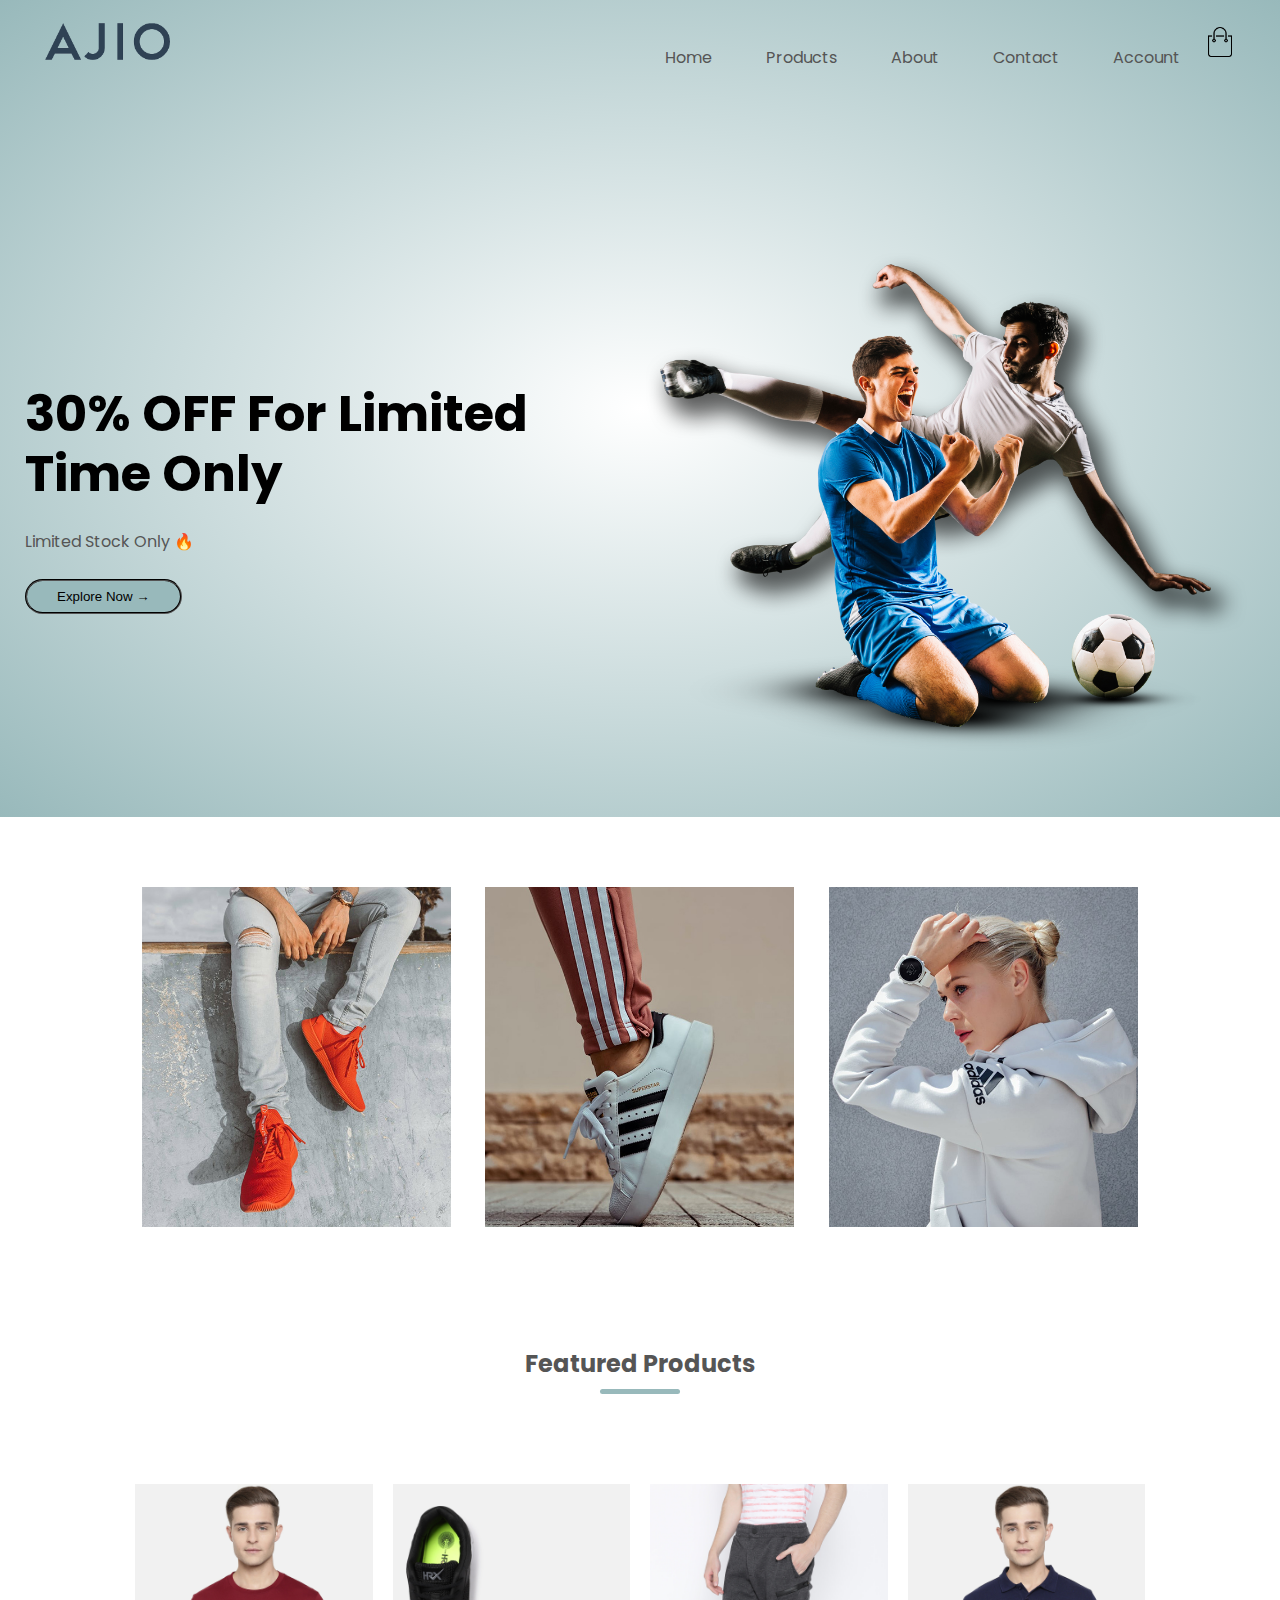
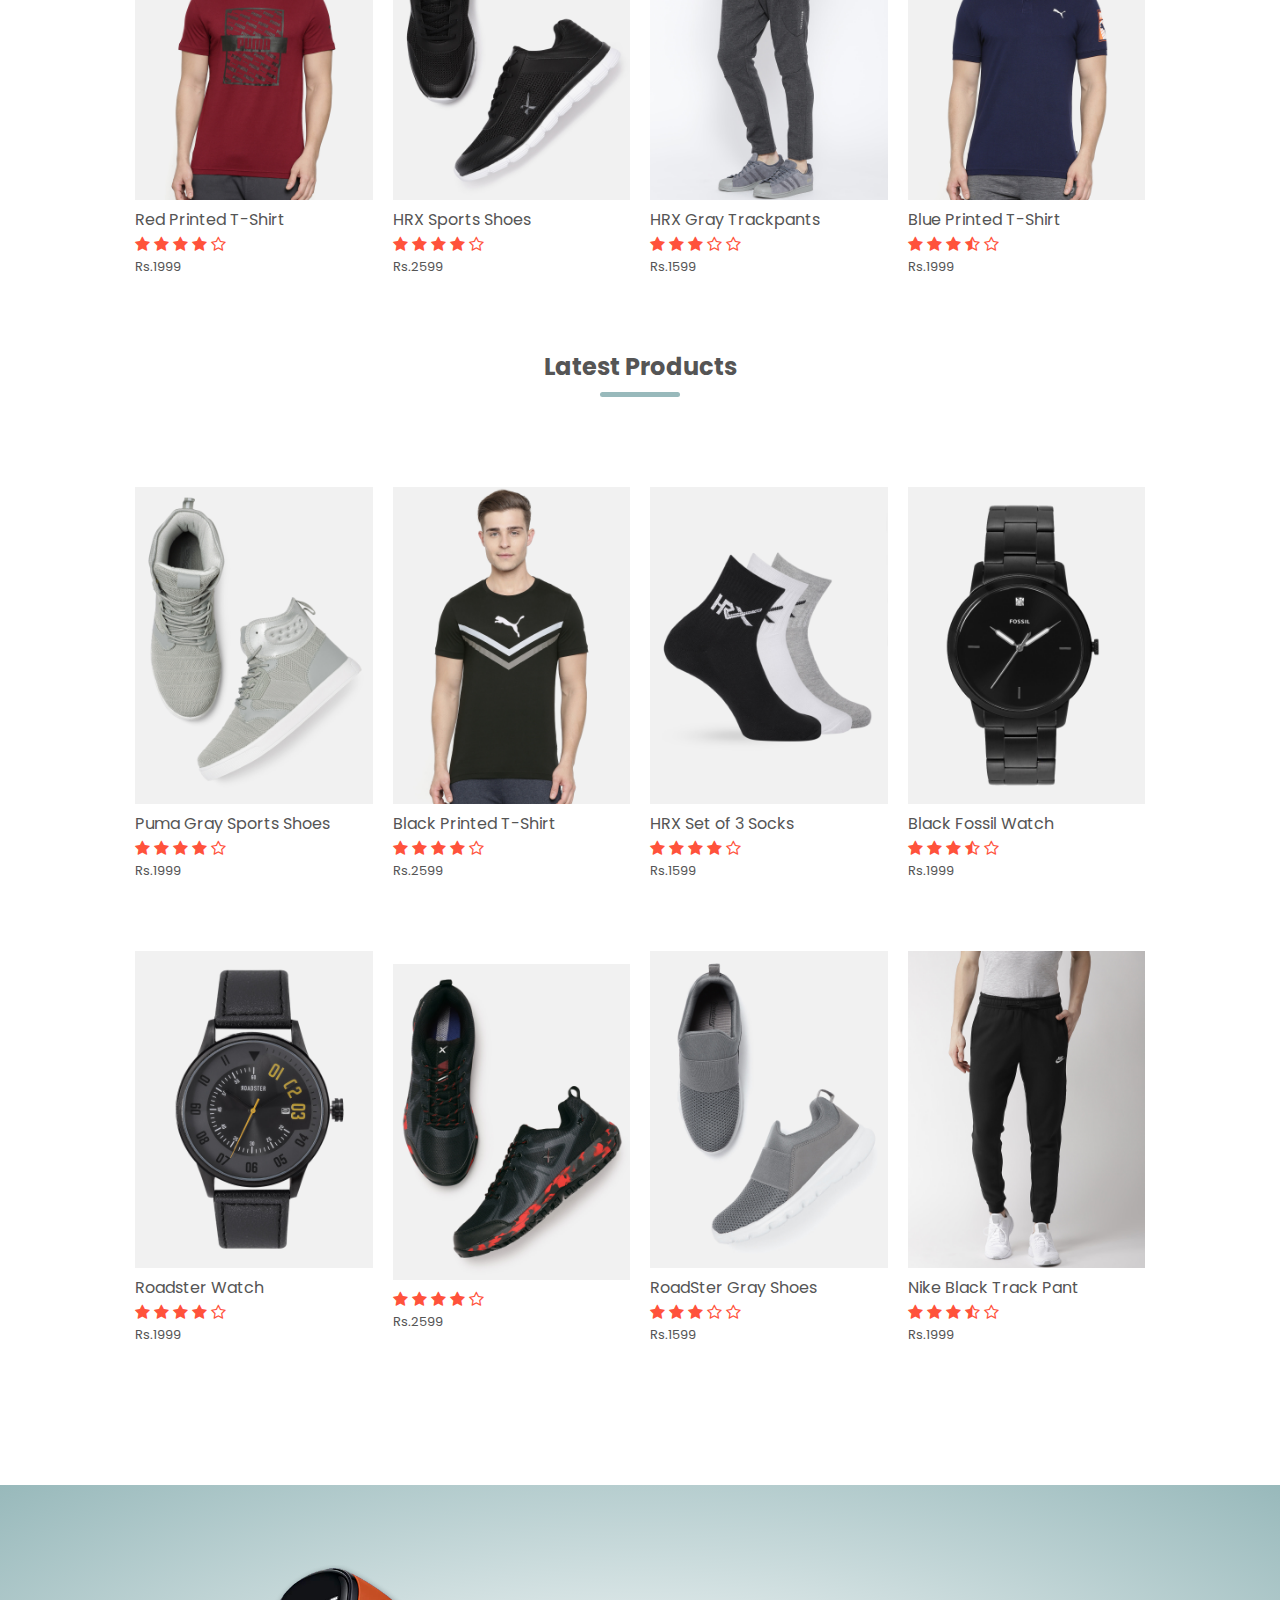
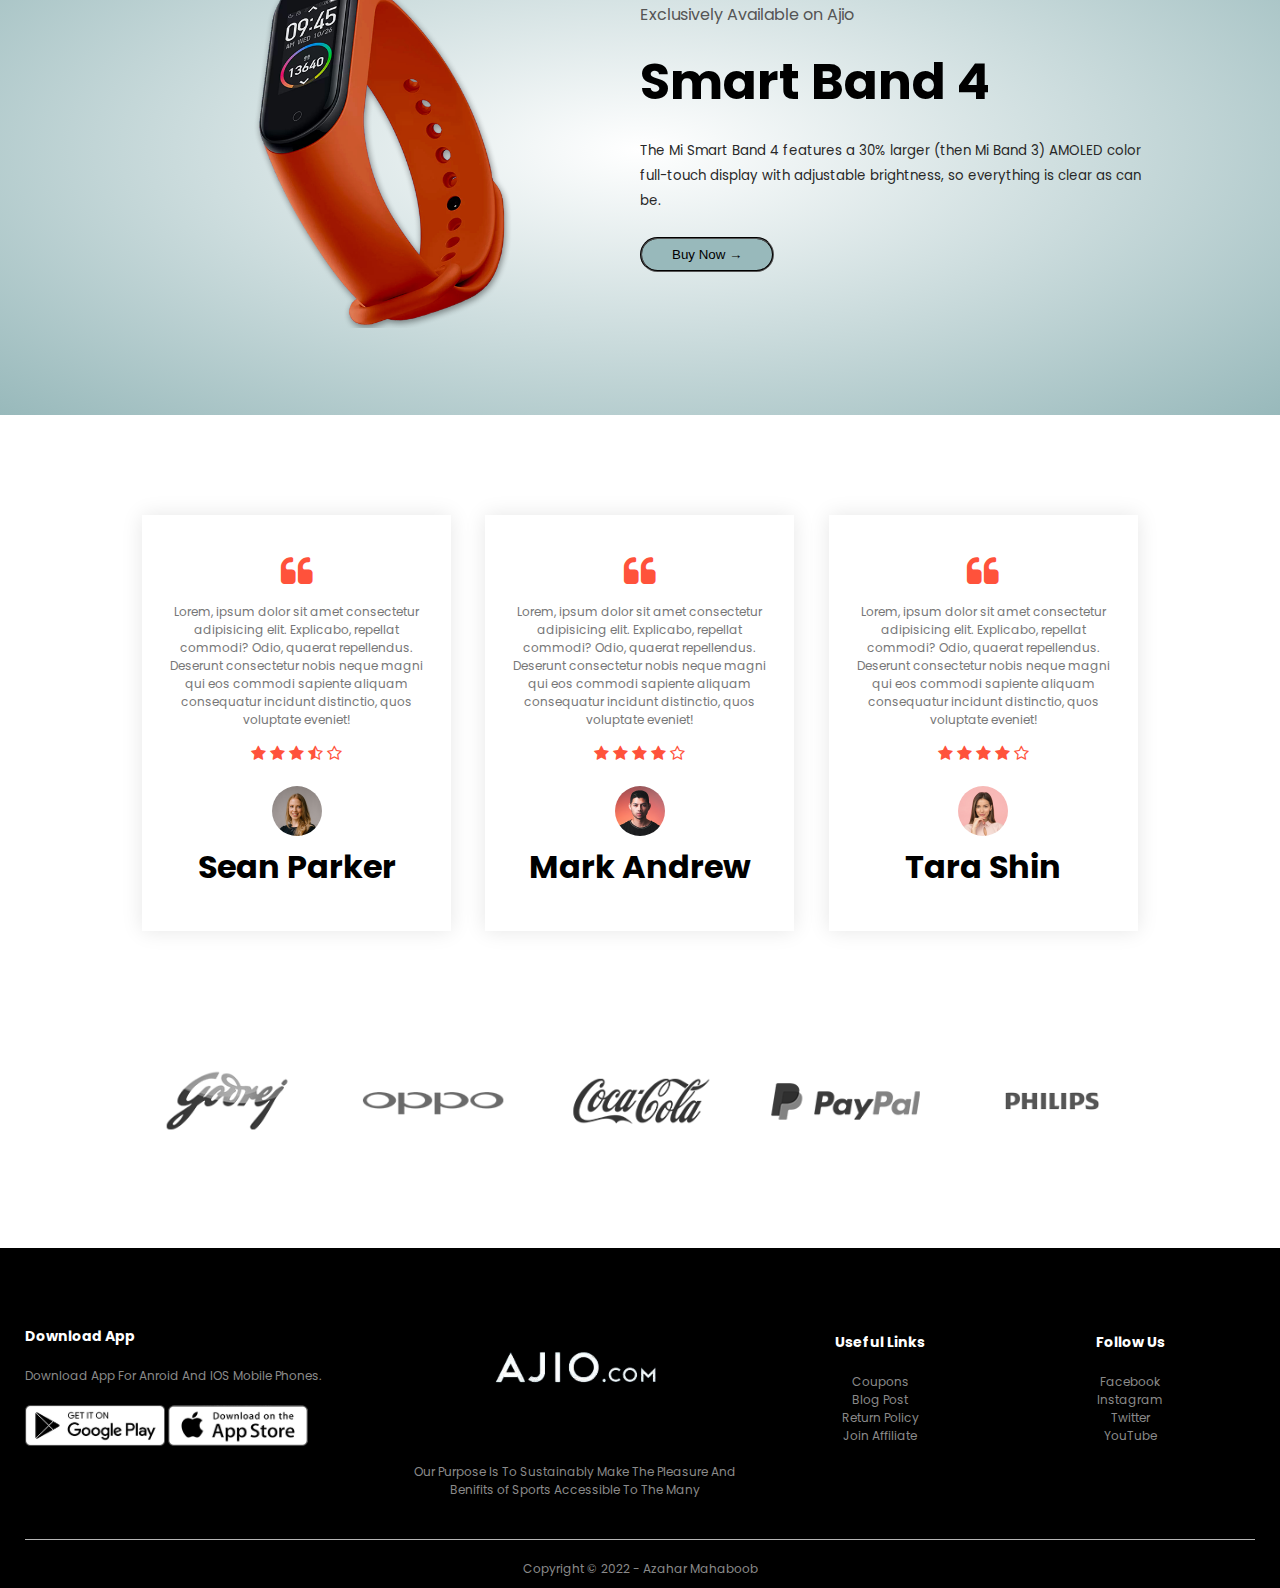
==== commit 4f3cc43c: "finshed" ====
--- a/index.html
+++ b/index.html
@@ -16,6 +16,7 @@
         href="https://maxcdn.bootstrapcdn.com/font-awesome/4.2.0/css/font-awesome.min.css"
         rel="stylesheet"
       />
+      <link rel="icon" href="images/Ajio-favicon.png">
 </head>
 
 <body>
@@ -183,7 +184,7 @@
         <div class="row">
             <div class="col-4">
                 <img src="/images/product-9.jpg">
-                <h4>Red Printed T-Shirt</h4>
+                <h4>Roadster Watch</h4>
                 <div class="rating">
                     <i class="fa fa-star"></i>
                     <i class="fa fa-star"></i>
@@ -195,7 +196,7 @@
             </div>
             <div class="col-4">
                 <img src="/images/product-10.jpg">
-                <h4>HRX Sports Shoes</h4>
+                <h4></h4>
                 <div class="rating">
                     <i class="fa fa-star"></i>
                     <i class="fa fa-star"></i>
@@ -207,7 +208,7 @@
             </div>
             <div class="col-4">
                 <img src="/images/product-11.jpg">
-                <h4>HRX Gray Trackpants</h4>
+                <h4>RoadSter Gray Shoes</h4>
                 <div class="rating">
                     <i class="fa fa-star"></i>
                     <i class="fa fa-star"></i>
@@ -219,7 +220,7 @@
             </div>
             <div class="col-4">
                 <img src="/images/product-12.jpg">
-                <h4>Blue Printed T-Shirt</h4>
+                <h4>Nike Black Track Pant</h4>
                 <div class="rating">
                     <i class="fa fa-star"></i>
                     <i class="fa fa-star"></i>
--- a/style/style.css
+++ b/style/style.css
@@ -24,6 +24,7 @@
 nav {
     flex: 1;
     text-align: right;
+    z-index: 1;
 }
 
 nav ul {
